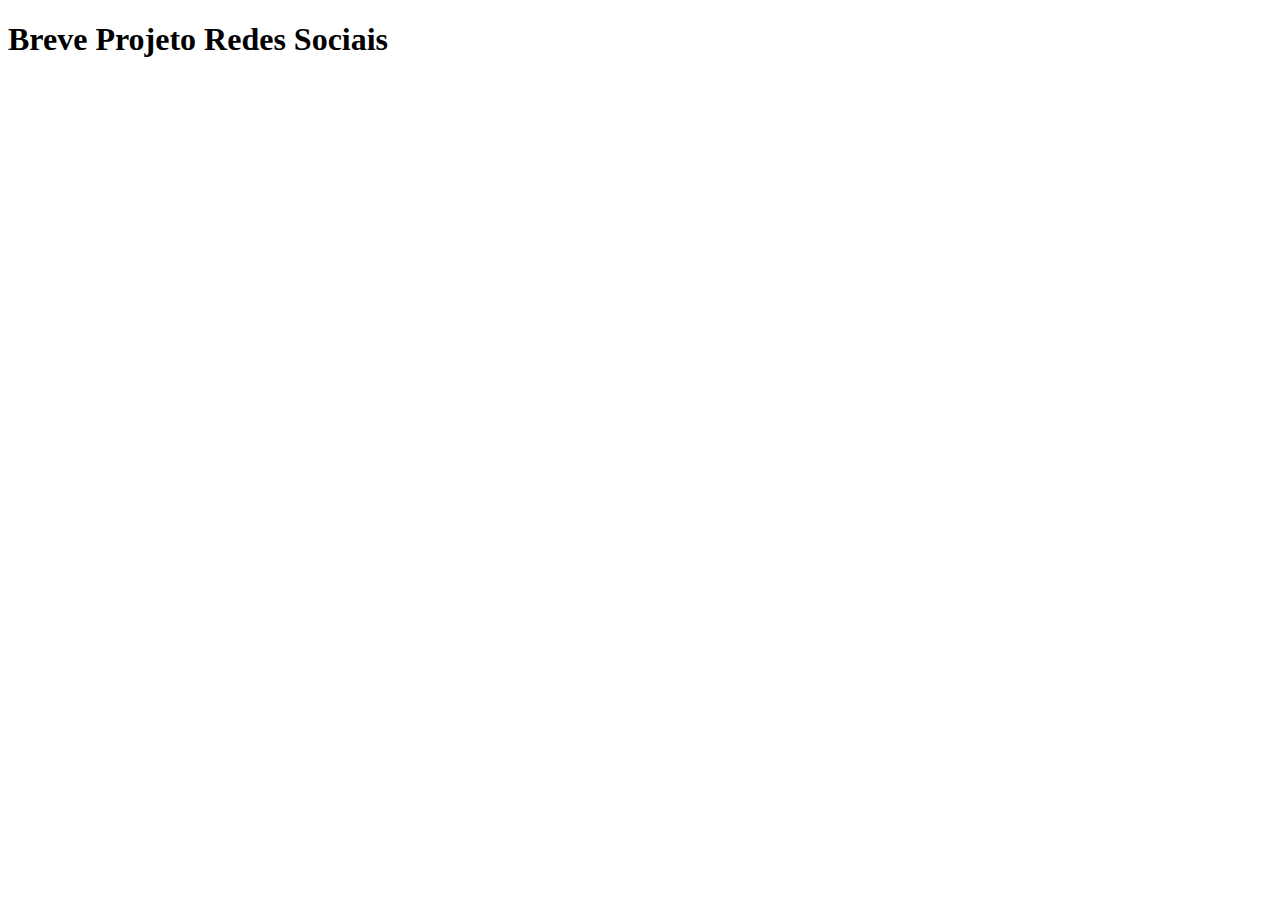
==== index.html @ b1efa54c "Organizando o projeto" ====
<!DOCTYPE html>
<html lang="en">
<head>
    <meta charset="UTF-8">
    <meta name="viewport" content="width=device-width, initial-scale=1.0">
    <link rel="shortcut icon" href="favicon.ico" type="image/x-icon">
    <title>Projeto Redes Sociais</title>
</head>
<body>
    <h1>Breve Projeto Redes Sociais</h1>
</body>
</html>
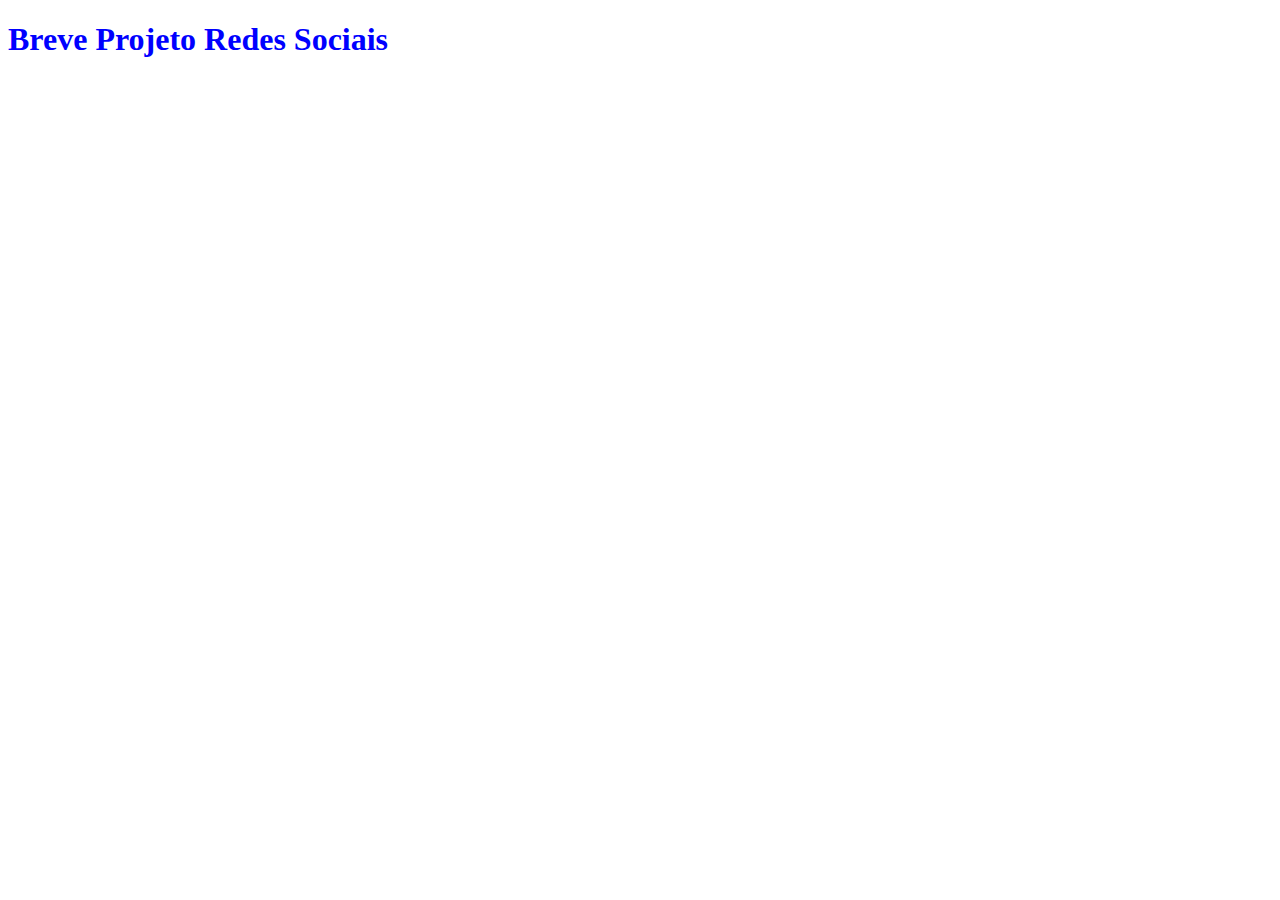
==== commit ccdcf8a6: "testando fontes" ====
--- a/index.html
+++ b/index.html
@@ -4,6 +4,7 @@
     <meta charset="UTF-8">
     <meta name="viewport" content="width=device-width, initial-scale=1.0">
     <link rel="shortcut icon" href="favicon.ico" type="image/x-icon">
+    <link rel="stylesheet" href="css/estilo.css">
     <title>Projeto Redes Sociais</title>
 </head>
 <body>
--- a/css/estilo.css
+++ b/css/estilo.css
@@ -0,0 +1,13 @@
+@charset "UTF-8";
+
+@import url('https://fonts.googleapis.com/css2?family=Bebas+Neue&display=swap');
+
+@font-face {
+    font-family: 'Android';
+    src: url( '../fontes/idroid.otf') format('opentype');
+    font-weight: normal;
+}
+
+h1{
+    color: blue;
+}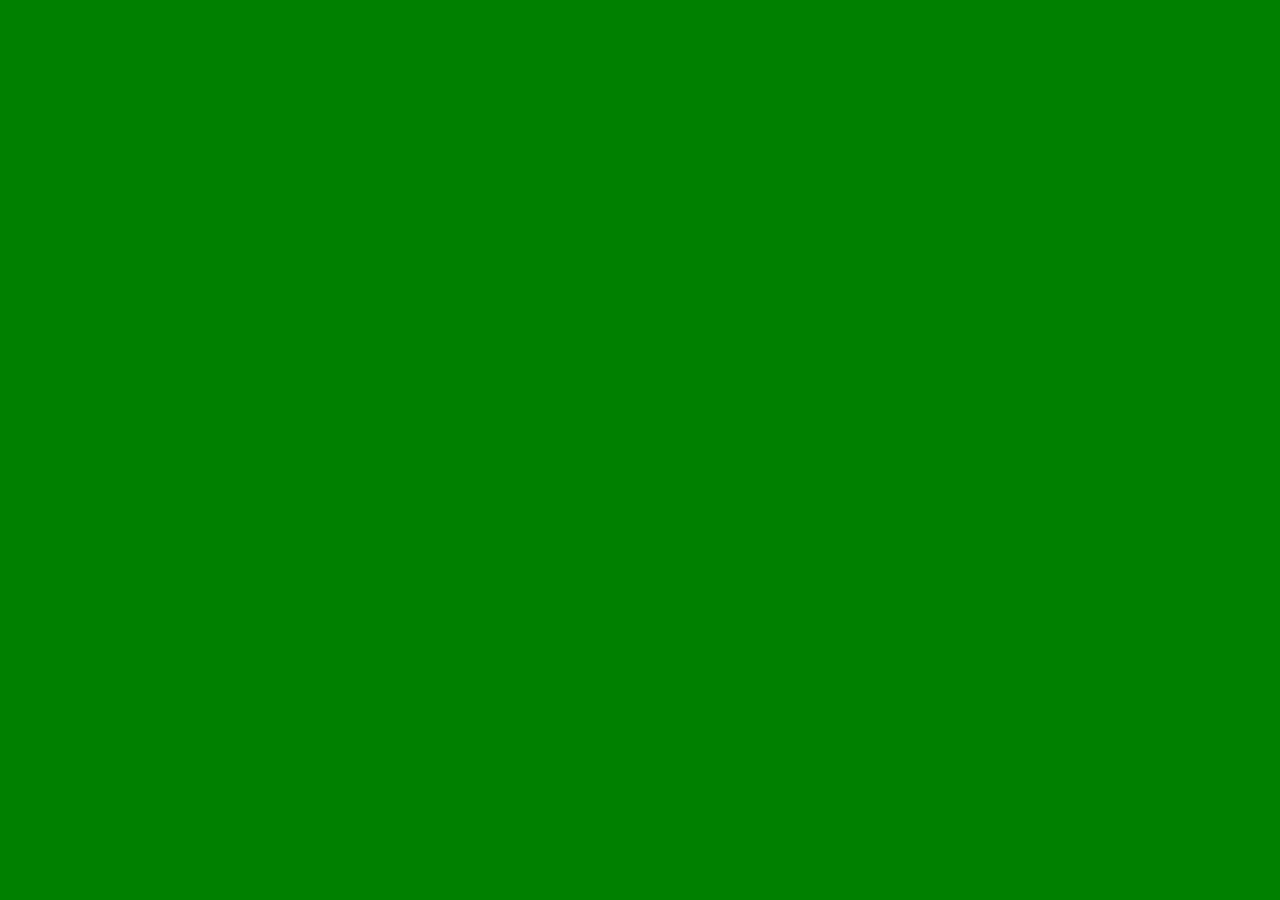
==== commit d57d64c4: "organizando arquivos do frame" ====
--- a/index.html
+++ b/index.html
@@ -1,5 +1,5 @@
 <!DOCTYPE html>
-<html lang="en">
+<html lang="pt-br">
 <head>
     <meta charset="UTF-8">
     <meta name="viewport" content="width=device-width, initial-scale=1.0">
@@ -8,6 +8,13 @@
     <title>Projeto Redes Sociais</title>
 </head>
 <body>
-    <h1>Breve Projeto Redes Sociais</h1>
+    <main>
+        <section id="tefelone">
+
+        </section>
+        <section id="redes-sociais">
+
+        </section>
+    </main>
 </body>
 </html>--- a/css/estilo.css
+++ b/css/estilo.css
@@ -1,13 +1,29 @@
 @charset "UTF-8";
 
-@import url('https://fonts.googleapis.com/css2?family=Bebas+Neue&display=swap');
-
-@font-face {
-    font-family: 'Android';
-    src: url( '../fontes/idroid.otf') format('opentype');
-    font-weight: normal;
+* {
+    margin: 0px;
+    padding: 0px;
+    font-family: Arial, Helvetica, sans-serif;
 }
 
-h1{
-    color: blue;
+html body {
+    height: 100vh;
+    width: 100vw;
+    background-color: black;
+}
+
+main {
+    height: 100vh;
+    position: relative;
+    background-color: green;
+}
+
+section#telefone {
+    position: absolute;
+    top: 50%;
+    left: 50%;
+    transform: translate(-50%-50%);
+    height: 500px;
+    width: 500px;
+    background-color: blue;
 }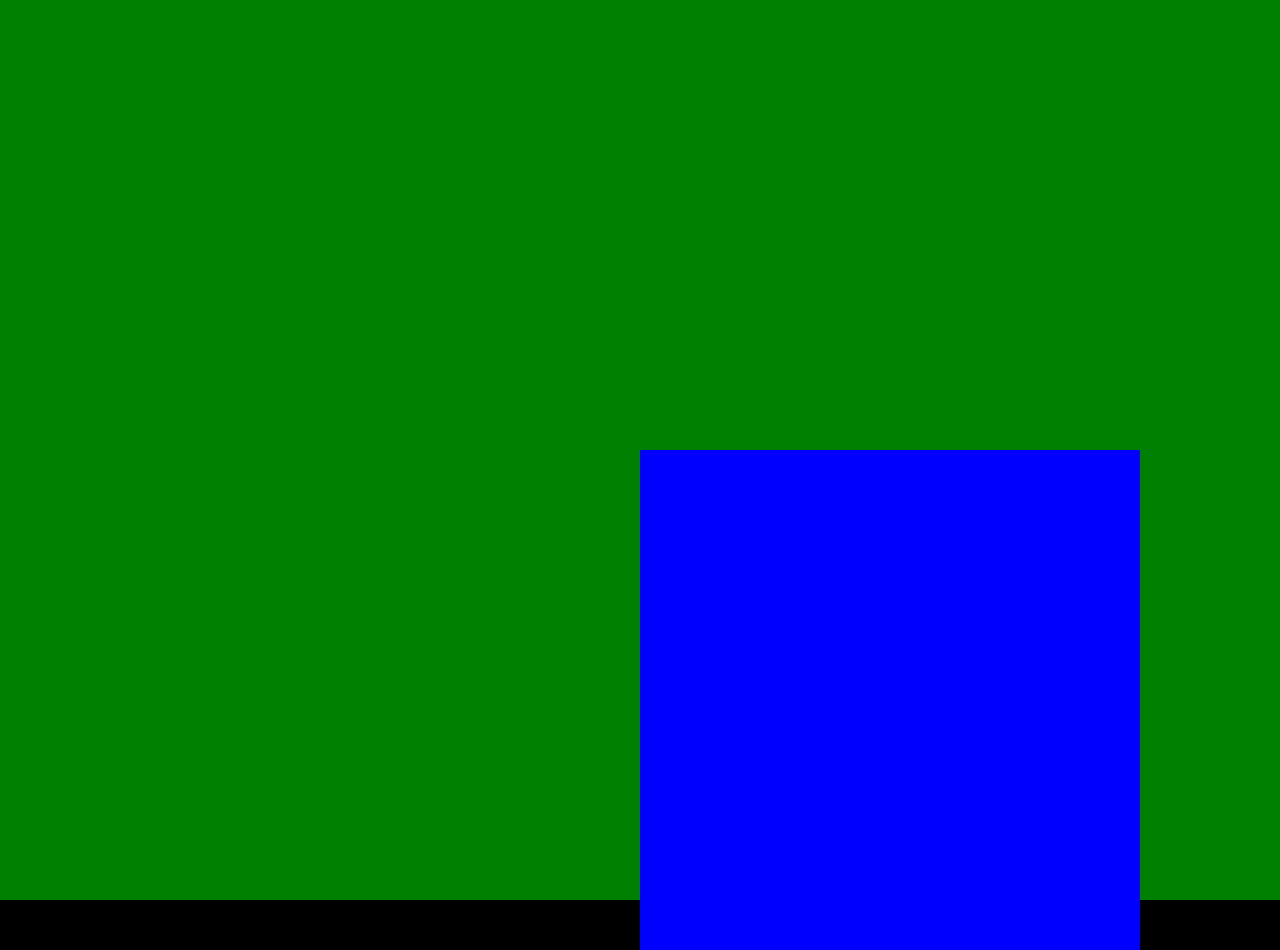
==== commit c0a34a63: "commit test" ====
--- a/index.html
+++ b/index.html
@@ -9,7 +9,7 @@
 </head>
 <body>
     <main>
-        <section id="tefelone">
+        <section id="telefone">
 
         </section>
         <section id="redes-sociais">
@@ -17,4 +17,4 @@
         </section>
     </main>
 </body>
-</html>+</html>
--- a/css/estilo.css
+++ b/css/estilo.css
@@ -6,15 +6,15 @@
     font-family: Arial, Helvetica, sans-serif;
 }
 
-html body {
+html, body {
     height: 100vh;
     width: 100vw;
     background-color: black;
 }
 
 main {
+    position: relative;
     height: 100vh;
-    position: relative;
     background-color: green;
 }
 
@@ -22,7 +22,6 @@
     position: absolute;
     top: 50%;
     left: 50%;
-    transform: translate(-50%-50%);
     height: 500px;
     width: 500px;
     background-color: blue;
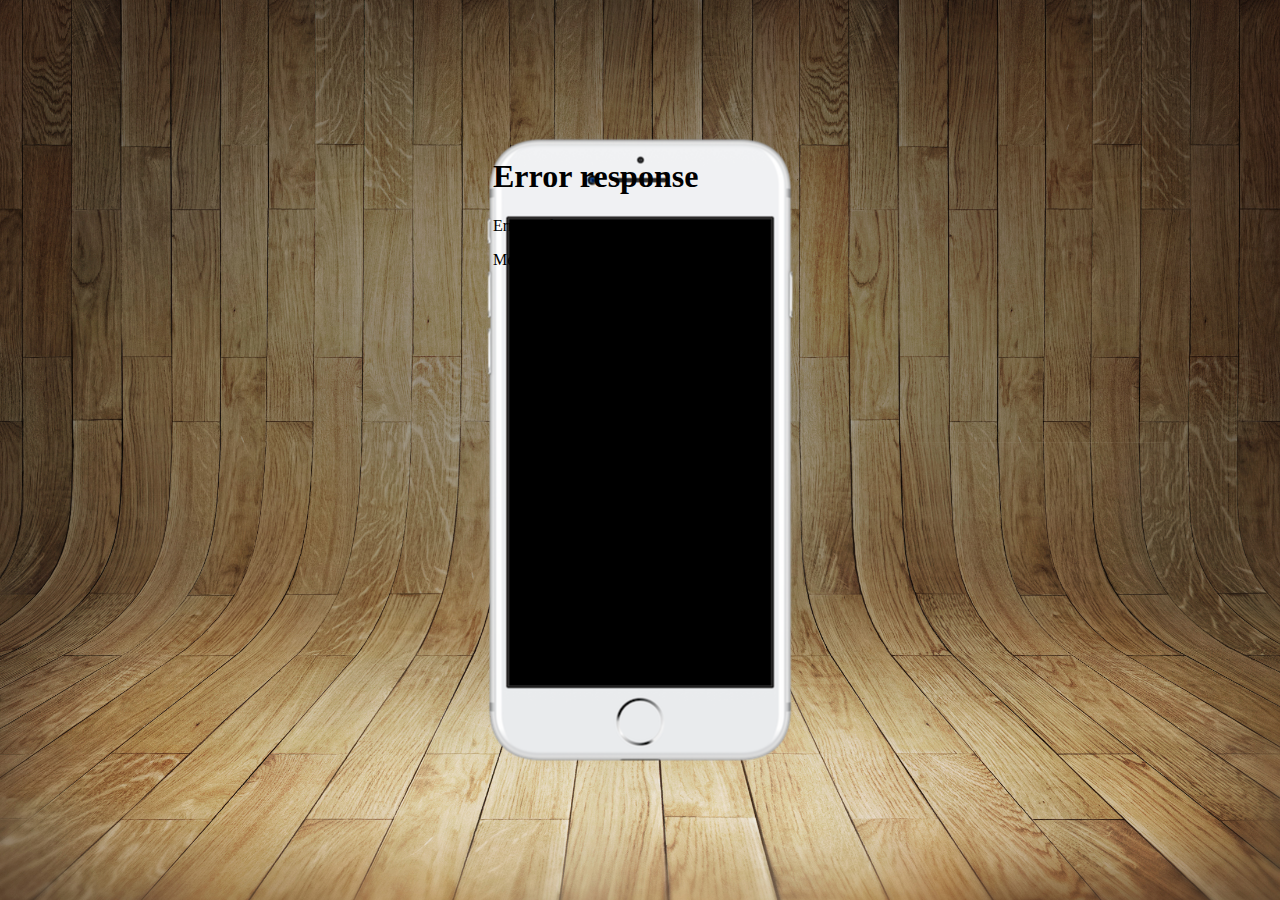
==== commit 2c7f46fc: "Update index.html" ====
--- a/index.html
+++ b/index.html
@@ -10,11 +10,19 @@
 <body>
     <main>
         <section id="telefone">
-
+            <iframe src="home.html" name="tela" id="tela" frameborder="0"></iframe>
+        
         </section>
+        
         <section id="redes-sociais">
-
+            <a href="#" target="tela"></a>
+            <a href="#" target="tela"></a>
+            <a href="#" target="tela"></a>
+            <a href="#" target="tela"></a>
+            <a href="#" target="tela"></a>
+            <a href="#" target="tela"></a>
         </section>
     </main>
 </body>
 </html>
+
--- a/css/estilo.css
+++ b/css/estilo.css
@@ -11,18 +11,25 @@
     width: 100vw;
     background-color: black;
 }
+body{
+    background: url('../imagens/fundo-madeira.jpg')no-repeat
+    top center;
+    background-size: cover;
+    background-attachment: fixed;
+}
 
 main {
-    position: relative;
-    height: 100vh;
-    background-color: green;
+    display: flex;
+    justify-content: center;
+    align-items: center;
 }
 
 section#telefone {
     position: absolute;
     top: 50%;
     left: 50%;
-    height: 500px;
-    width: 500px;
-    background-color: blue;
-}+    transform: translate(-50%,-50%);
+    height: 627px;
+    width: 311px;
+    background: url('../imagens/frame-iphone.png') no-repeat;
+}
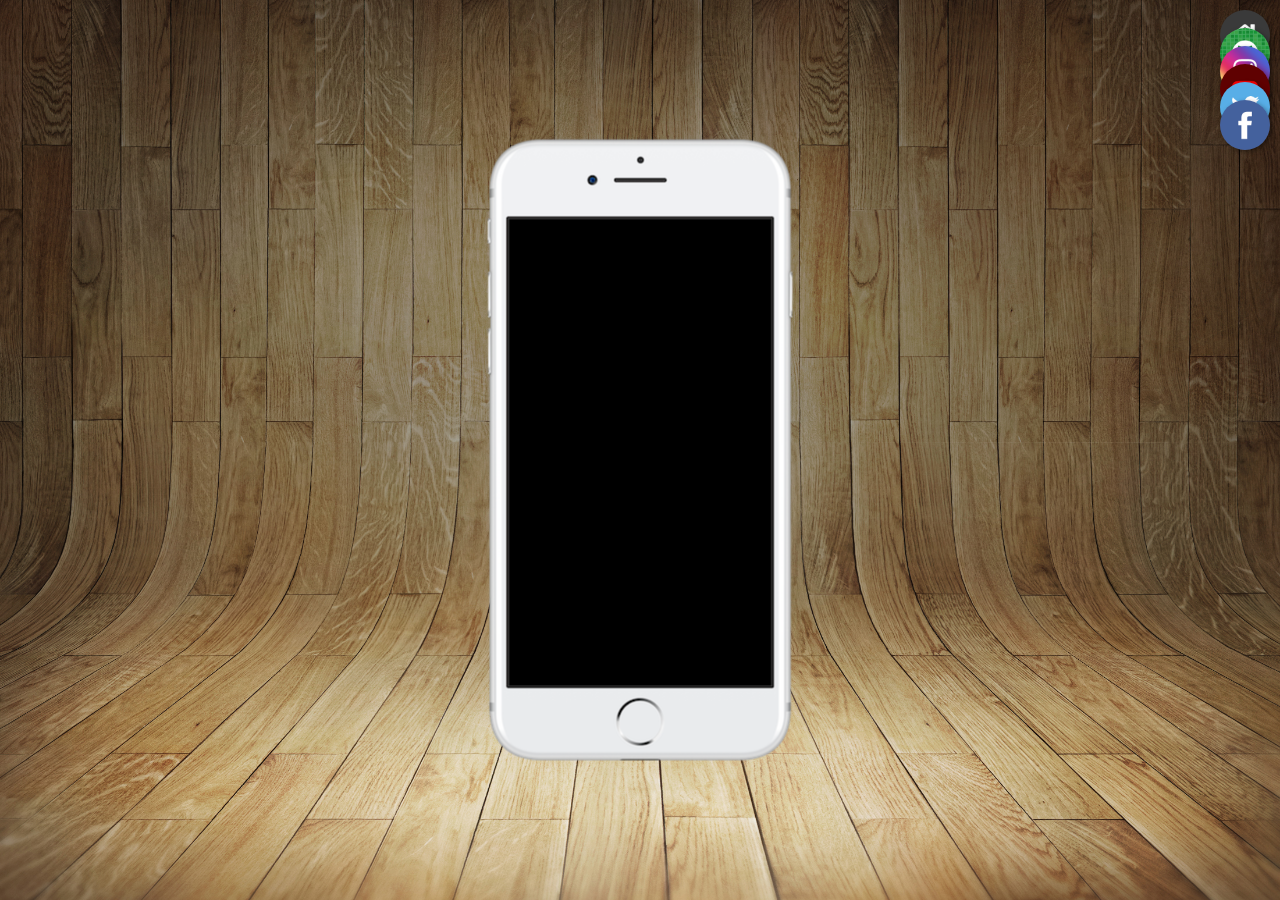
==== commit 51afde99: "p" ====
--- a/index.html
+++ b/index.html
@@ -15,12 +15,12 @@
         </section>
         
         <section id="redes-sociais">
-            <a href="#" target="tela"></a>
-            <a href="#" target="tela"></a>
-            <a href="#" target="tela"></a>
-            <a href="#" target="tela"></a>
-            <a href="#" target="tela"></a>
-            <a href="#" target="tela"></a>
+            <a href="#" target="tela"><img src="imagens/logo-home.jpg" alt="Home"></a><br>
+            <a href="#" target="tela"><img src="imagens/logo-github.jpg" alt="github"></a><br>
+            <a href="#" target="tela"><img src="imagens/logo-instagram.jpg" alt="instagram"></a><br>
+            <a href="#" target="tela"><img src="imagens/logo-youtube.jpg" alt="youtube"></a><br>
+            <a href="#" target="tela"><img src="imagens/logo-twitter.jpg" alt="twitter"></a><br>
+            <a href="#" target="tela"><img src="imagens/logo-facebook.jpg" alt="facebook"></a>
         </section>
     </main>
 </body>
--- a/css/estilo.css
+++ b/css/estilo.css
@@ -33,3 +33,29 @@
     width: 311px;
     background: url('../imagens/frame-iphone.png') no-repeat;
 }
+ iframe#tela {
+    position: relative;
+    top: 80px;
+    left: 22px;
+    width: 269px;
+    height: 471px;
+ }
+section#redes-sociais {
+    text-align: right;
+}
+ section#redes-sociais > a > img {
+    display: flex;
+    position: absolute;
+    right: 0%;
+    width: 50px;
+    margin: 10px;
+    border-radius: 50%;
+    box-shadow: 2px 2px 5px rgba(0, 0, 0, 0.394);
+    box-sizing: border-box;
+ }
+ section#redes-sociais img:hover {
+    border: 2px solid rgba(255, 255, 255, 0.397);
+    transform: translate(-3px, -3px);
+    box-shadow: 5px 5px 10px rgba(0, 0, 0, 0.623);
+    transition: transform .3s;
+ }
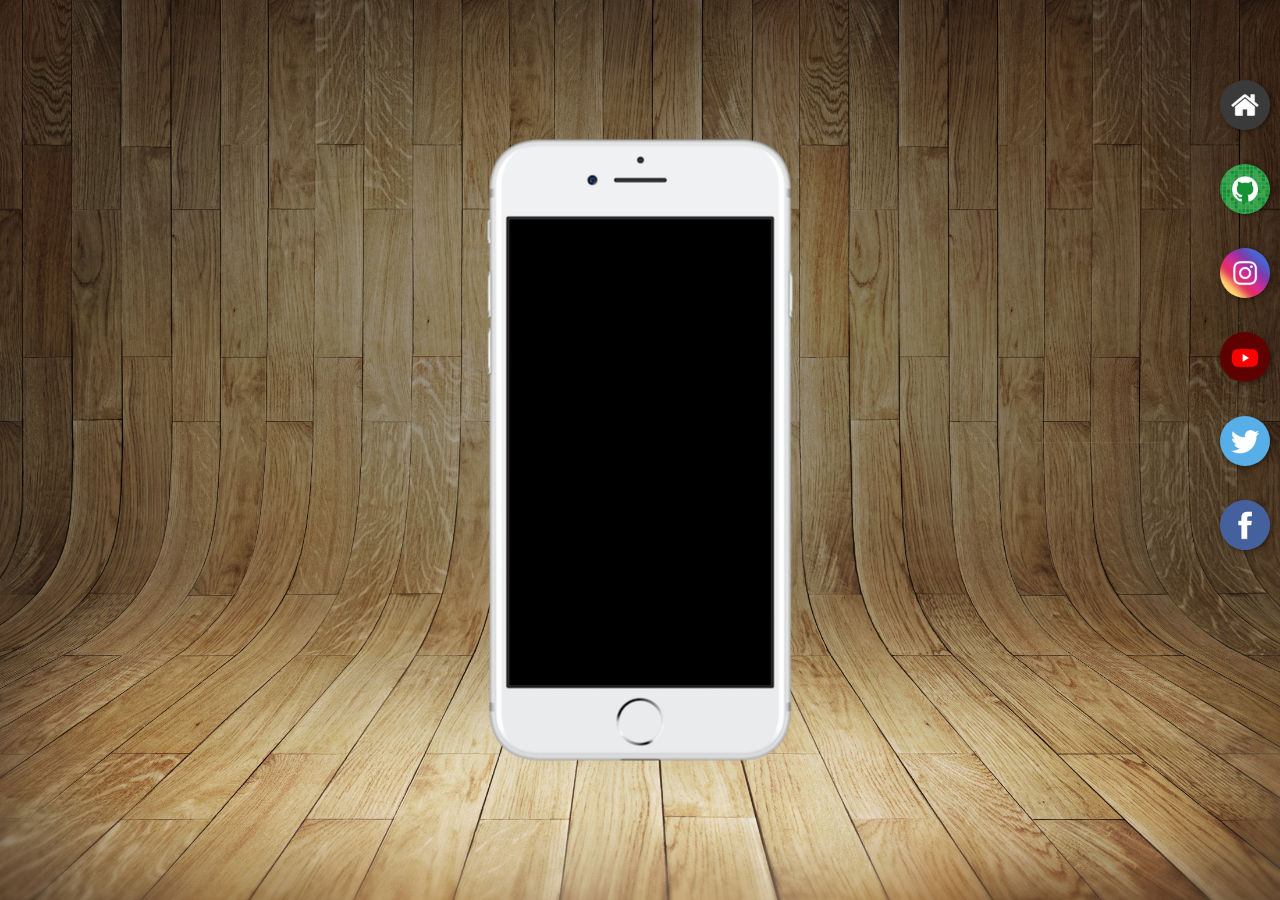
==== commit 1446a782: "atualizado 29/08" ====
--- a/index.html
+++ b/index.html
@@ -15,12 +15,12 @@
         </section>
         
         <section id="redes-sociais">
-            <a href="#" target="tela"><img src="imagens/logo-home.jpg" alt="Home"></a><br>
-            <a href="#" target="tela"><img src="imagens/logo-github.jpg" alt="github"></a><br>
-            <a href="#" target="tela"><img src="imagens/logo-instagram.jpg" alt="instagram"></a><br>
-            <a href="#" target="tela"><img src="imagens/logo-youtube.jpg" alt="youtube"></a><br>
-            <a href="#" target="tela"><img src="imagens/logo-twitter.jpg" alt="twitter"></a><br>
-            <a href="#" target="tela"><img src="imagens/logo-facebook.jpg" alt="facebook"></a>
+            <a href="home.html" target="tela"><img src="imagens/logo-home.jpg" alt="Home"></a><br>
+            <a href="git.html" target="tela"><img src="imagens/logo-github.jpg" alt="github"></a><br>
+            <a href="insta.html" target="tela"><img src="imagens/logo-instagram.jpg" alt="instagram"></a><br>
+            <a href="yout.html" target="tela"><img src="imagens/logo-youtube.jpg" alt="youtube"></a><br>
+            <a href="twit.html" target="tela"><img src="imagens/logo-twitter.jpg" alt="twitter"></a><br>
+            <a href="face.html" target="tela"><img src="imagens/logo-facebook.jpg" alt="facebook"></a>
         </section>
     </main>
 </body>
--- a/css/estilo.css
+++ b/css/estilo.css
@@ -16,11 +16,12 @@
     top center;
     background-size: cover;
     background-attachment: fixed;
+
 }
 
 main {
     display: flex;
-    justify-content: center;
+    justify-content: right;
     align-items: center;
 }
 
@@ -42,16 +43,18 @@
  }
 section#redes-sociais {
     text-align: right;
+    margin-top: 50px;
+    align-items: normal;
 }
+
  section#redes-sociais > a > img {
-    display: flex;
-    position: absolute;
-    right: 0%;
+    position: relative;
     width: 50px;
-    margin: 10px;
     border-radius: 50%;
     box-shadow: 2px 2px 5px rgba(0, 0, 0, 0.394);
     box-sizing: border-box;
+    margin-top: 50%;
+    margin-right: 10px; 
  }
  section#redes-sociais img:hover {
     border: 2px solid rgba(255, 255, 255, 0.397);
